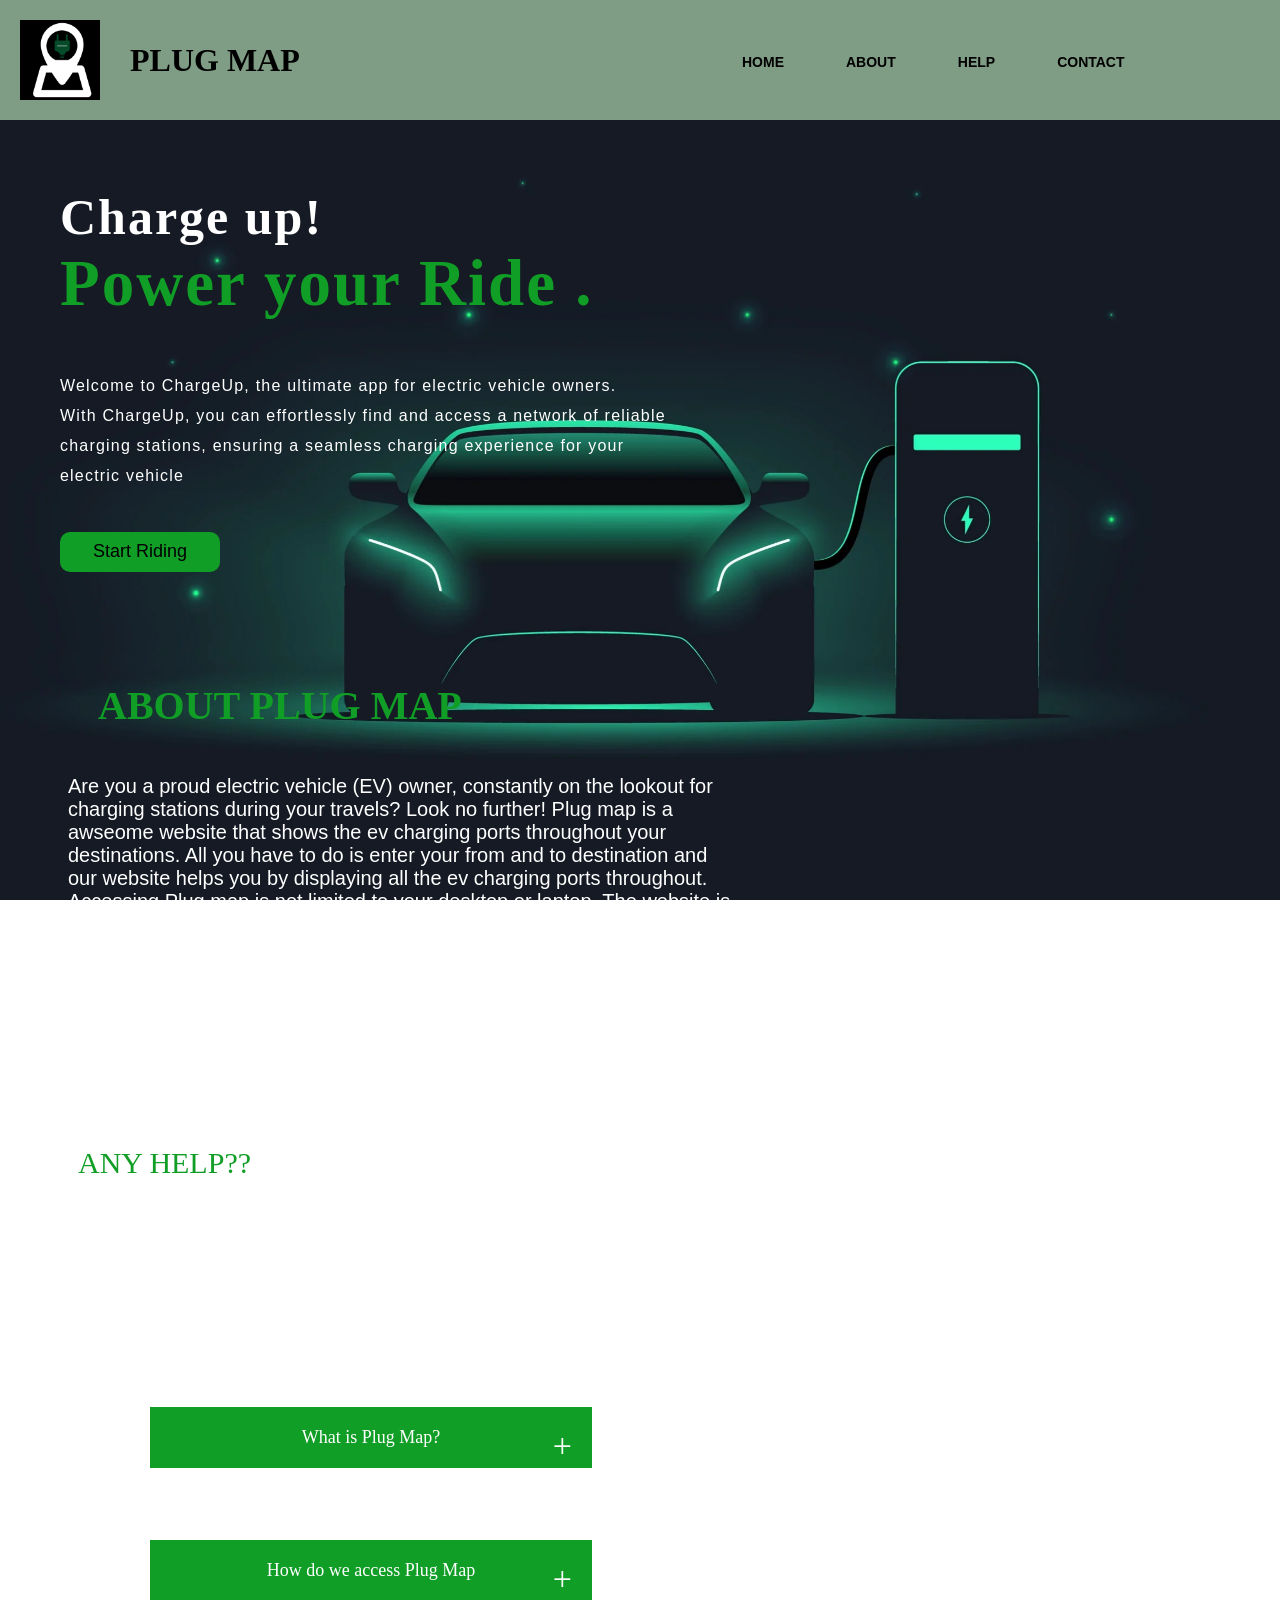
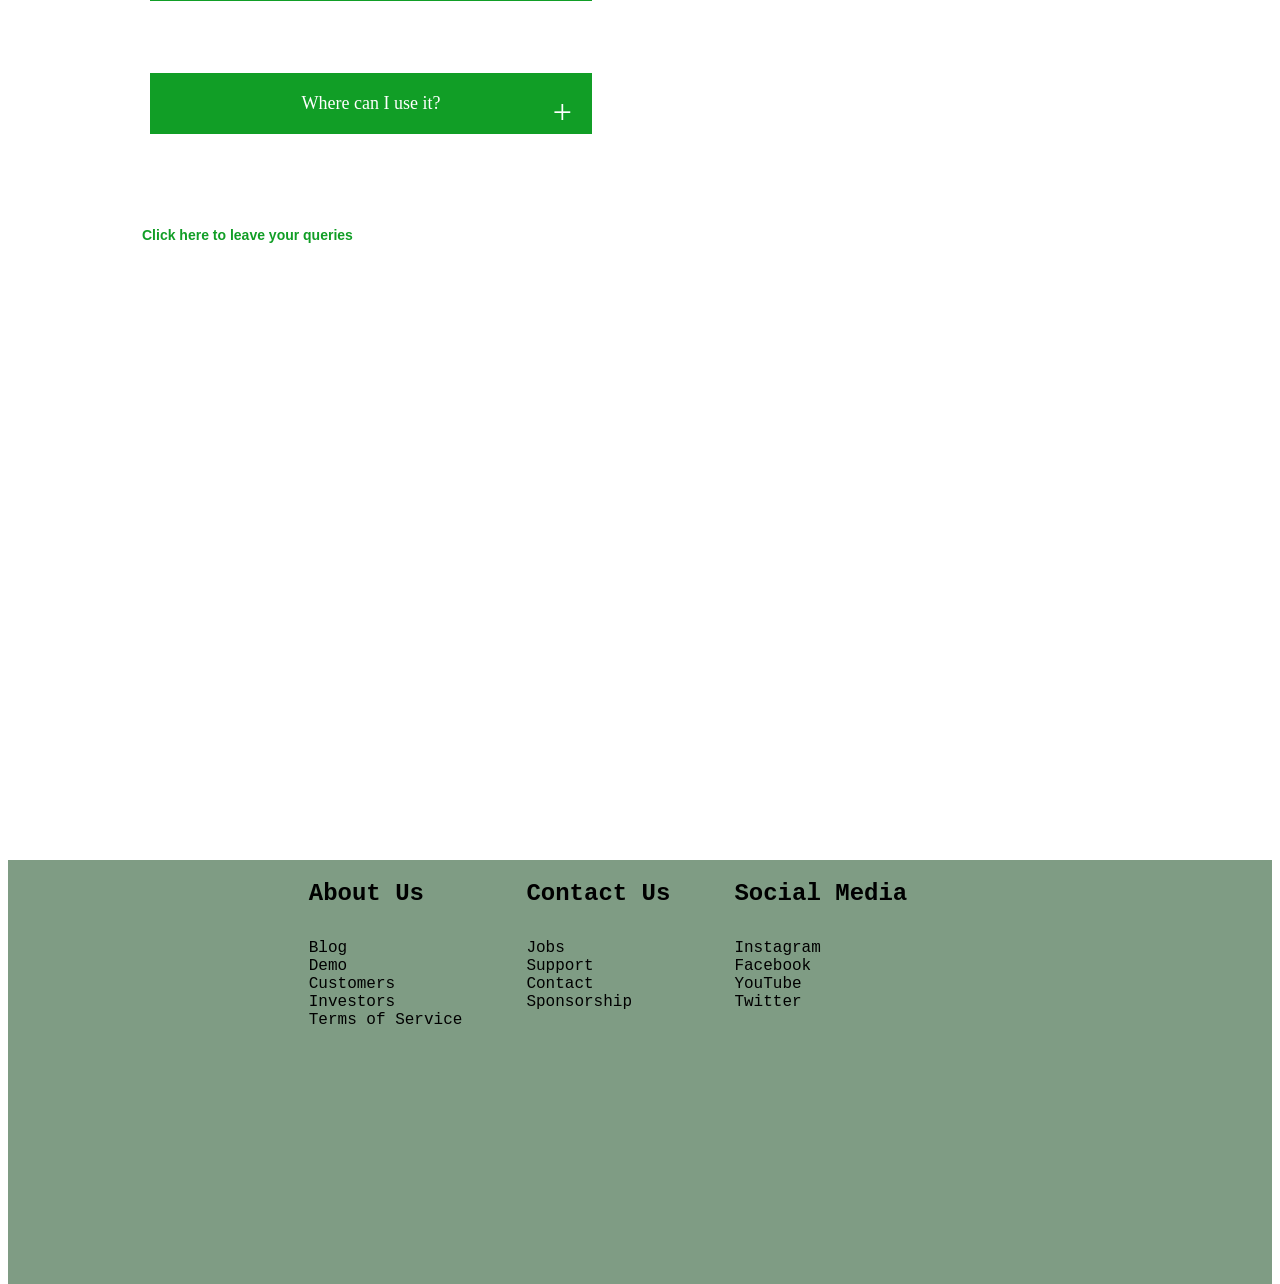
==== index.html @ 887d1930 "Some commits" ====
<!DOCTYPE html>
<html>
<head>
  <link rel="stylesheet" type="text/css" href="demo.css">
</head>
<body>
  <header class="header">
    <div class="navbar">
      <div class="container1">
          <img src="logo.png" alt="Logo" class="logo">
          <h1 class="heading">PLUG MAP</h1>
      </div>
    <div class="menu">
          <ul>
              <li><a href="#home">HOME</a></li>
              <li><a href="#about">ABOUT</a></li>
              <li><a href="#help">HELP</a></li>
              <li><a href="#contact">CONTACT</a></li>
          </ul>
    </div>
  </div>
  </header>
  <div class="container">
    <div class="content">
      <div id="home">
        <h1>Charge up!<br><span>Power your Ride .</span> <br></h1>
        <p class="par">Welcome to ChargeUp, the ultimate app for electric vehicle owners.<br>With ChargeUp, you can effortlessly find and access a network of reliable<br>
          charging stations, ensuring a seamless charging experience for your<br> electric vehicle </p>
        <button class="cn"><a href="startriding.php">Start Riding</a></button>
      </div>
      <!---------about---------->
      <div id="about">
        <h1 class="heading">ABOUT PLUG MAP</h1>
        <p>
        Are you a proud electric vehicle (EV) owner, constantly on the lookout for charging stations during your travels? 
        Look no further! Plug map is a awseome website that shows the ev charging ports throughout your 
        destinations. All you have to do is enter your from and to destination and our website helps you by displaying 
        all the ev charging ports throughout. Accessing Plug map is not limited to your desktop or laptop. 
        The website is optimized for mobile devices, enabling you to find charging stations on the go, right from 
        your smartphone or tablet. Moreover, Plug map offers integration with popular EV navigation systems and mobile
        apps, ensuring a seamless transition from planning your route to locating the nearest charging station.
       </p>
      </div>
      <!--------------------help----------------------->
      <div id="help">
        ANY HELP??
      </div>
      <div class="faq">
        <h2> Frequently Asked Questions</h2>
        <ul class="accordion">
            <li>
              <input type="radio" name="accordion" id="first">
              <label for="first">What is Plug Map?</label>
              <div class="content">
                <p>
                  Plug Map is a website which helps you to find ev charging ports throught your journey.
                </p>
              </div>
            </li>
        </ul>
        <ul class="accordion">
            <li>
              <input type="radio" name="accordion" id="second">
              <label for="second">How do we access Plug Map</label>
              <div class="content">
                <p>
                  All you need to do is enter your destination and select your vehicle and socket type, then click enter button to view ev charging ports throughout your destination.
                </p>
              </div>
            </li>
        </ul>
        <ul class="accordion">
          <li>
            <input type="radio" name="accordion" id="third">
            <label for="third">Where can I use it?</label>
            <div class="content">
              <p>
                Plug Map is flexible for all devices, You can use Plug Map in any devices.
              </p>
            </div>
          </li>
        </ul>
        <div class="queries">
          Any queries?? Leave your queries in the form below.
        </div>
        <div class="form">
          <ul class="forms">
            <li><a href="query.html">Click here to leave your queries</a></li>
          </ul>
        </div>
      </div>
    </div>
  </div>
  <footer>
    <div class="footer-container">
      <div class="footer">
          <div class="footer-heading footer-1">
              <h2>About Us</h2>
              <a href="#">Blog</a>
              <a href="#">Demo</a>
              <a href="#">Customers</a>
              <a href="#">Investors</a>
              <a href="#">Terms of Service</a>
          </div>
          <div class="footer-heading footer-2">
              <h2>Contact Us</h2>
              <a href="#">Jobs</a>
              <a href="#">Support</a>
              <a href="#">Contact</a>
              <a href="#">Sponsorship</a>
          </div>
          <div class="footer-heading footer-3">
              <h2>Social Media</h2>
              <a href="#">Instagram</a>
              <a href="#">Facebook</a>
              <a href="#">YouTube</a>
              <a href="#">Twitter</a>
          </div>
      </div>
  </div>
 </footer>
 
</body>
</html>
---- demo.css ----
html {
    height: 100%;
    background-image: url('img1.webp');
    background-repeat: no-repeat;
    background-position: center center;
    background-attachment: fixed;
    background-size: cover;
  }
  .header {
    position: fixed;
    top: 0;
    left: 0;
    width: 100%;
  }
  
  .container {
    margin-top: 60px; /* Adjust the value to match the header's height */
    height: 100vh; /* Adjust the value to account for header height */
  }
  
  .content {
    padding: 20px;
    /* position:relative; */
    /* Add other styling for your content as needed */
  }
  
  .navbar{
    border: 1px solid #7f9c84;
    background-color: #7f9c84;
    border-width:20px;
    margin: auto 0;
    
  }
  .container1 {
    display: flex;
    align-items: center;
  }
  
  .logo {
    width: 80px; /* Adjust the width as needed */
    height: 80px; /* Adjust the height as needed */
  }
  
  .heading {
    margin-left: 30px; /* Adjust the margin as needed */
  }
  
  .menu{
      width: 400px;
      float: left;
      height: 70px;
      margin-top: -90px;
      margin-left: 50%;
      padding-top: 0.5%;
      padding-right: 0.5%;
      font-size: 50%;
  }
  
  ul{
      float: left;
      display: flex;
      justify-content: center;
      align-items: center;
  }
  
  ul li{
      list-style: none;
      margin-left: 62px;
      margin-top: 30px;
      font-size: 14px;
  }
  
  ul li a{
      text-decoration: none;
      color: black;
      font-family: Arial;
      font-weight: bold;
      transition: 0.4s ease-in-out;
  }
  
  ul li a:hover{
      color: #119e26;
  }
  
  #home{
    width: 1200px;
    height: auto;
    margin: auto;
    color: #fff;
    position: static;
    
  
  }
  
  #home .par{
    padding-left: 20px;
    padding-bottom: 25px;
    font-family: Arial;
    letter-spacing: 1.2px;
    line-height: 30px;
  }
  
  #home h1{
    font-family: 'Times New Roman';
    font-size: 50px;
    padding-left: 20px;
    margin-top: 9%;
    letter-spacing: 2px;
    display: inline-block;
  }
  
  #home .cn{
    width: 160px;
    height: 40px;
    background: #119e26;
    border: none;
    margin-bottom: 10px;
    margin-left: 20px;
    font-size: 18px;
    border-radius: 10px;
    cursor: pointer;
    transition: .4s ease;
    
  }
  
  #home .cn a{
    text-decoration: none;
    color: black;
    transition: .3s ease;
    background-color: transparent;
  }
  
  .cn:hover{
    background-color: #fff;
  }
  
  #home span{
    color: #119e26;
    font-size: 65px
  }
  
  #about{
    margin-left: 40px;
    margin-top: 100px;
    color: white;
    width: 55%;
  }
  #about p{
    color: white;
    font-size: 20px;
    text-align: left;
    font-family: Arial;
    display: inline-block;
  }
  
  #about h1{
    color: #119e26;
    font-size: 40px;
  }   
  
  #help{
    color: #119e26;
    font-size: 30px;
    margin-left: 50px;
    margin-top: 8%;
  }
  .faq{
    
    text-align: center;
    font-size: 18px;
    color: white;
    margin-right: 700px;
    margin-top: 50px;
  }
  
  .faq h2{
    margin-right: 50px;
    margin-left: 50px;
    font-weight: 500;
    font-size: 40px;  
  }
  
  .accordion{
    margin: 10px;
    width: 100%;
    max-width: 750px;
  }
  .accordion li{
    list-style: none;
    width: 100%;
    padding: 10px;
  }
  .accordion li label{
    display: block;
    align-items: center;
    padding: 20px;
    font-size: 18px;
    font-weight: 500;
    background: #119e26;
    margin-bottom: 2px;
    cursor: pointer;
    position: relative;
  }
  
  label::after{
    content: '+';
    font-size: 34px;
    position: absolute;
    right: 20px;
    transition: transform 0.5s;
  
  }
  input[type="radio"]{
    display: none;
  }
  .accordion .content{
    background: #020202;
    text-align: left;
    padding: 0 20px;
    max-height: 0;
    overflow: hidden;
    transition: max-height 0.5s, padding 0.5s;   
  }
  .accordion input[type="radio"]:checked + label + .content{
    max-height: 600px;
    padding: 30px 20px;
  } 
  .accordion input[type="radio"]:checked + label::after{
    transform: rotate(135deg);
  
  
  }
  .faq .email-signup{
    max-width: 600px;
    margin: 20px auto 60px;
  }
  .faq small{
    font-size: 13px;
  }
  .queries{
    color: white;
    margin-top: 25px;
    margin-left: auto;
    font-size: 20px;
  }
  .form{
    margin-left: 12px;
  
  }
  .forms li a{
      color: #119e26;
      transition: 0.4s ease-in-out;
  }
  .forms li a:hover{
      color: #cb2222;
  }
 



footer{
    padding: 0;
    margin: 0;
    margin-top: 1500px;
    box-sizing: border-box;
    font-family: 'Courier New', Courier, monospace;
}


.footer-container{
    background-color: #7f9c84;
    padding-bottom: 4rem;
}

.footer{
    width: 80%;
    height: 40vh;
    color: black;
    display: flex;
    justify-content: center;
    flex-wrap: wrap;
    margin: 0 auto;

}

.footer-heading{
    display: flex;
    flex-direction: column;
    margin-right: 4rem;
}

.footer-heading h2{
    margin-bottom: 2rem;

}

.footer-heading a{
    color: black;
    text-decoration: none;
    margin-bottom: 0.5 rem;
}

.footer-heading a:hover{
    color: white;
    transition: 0.3s ease-out;

}
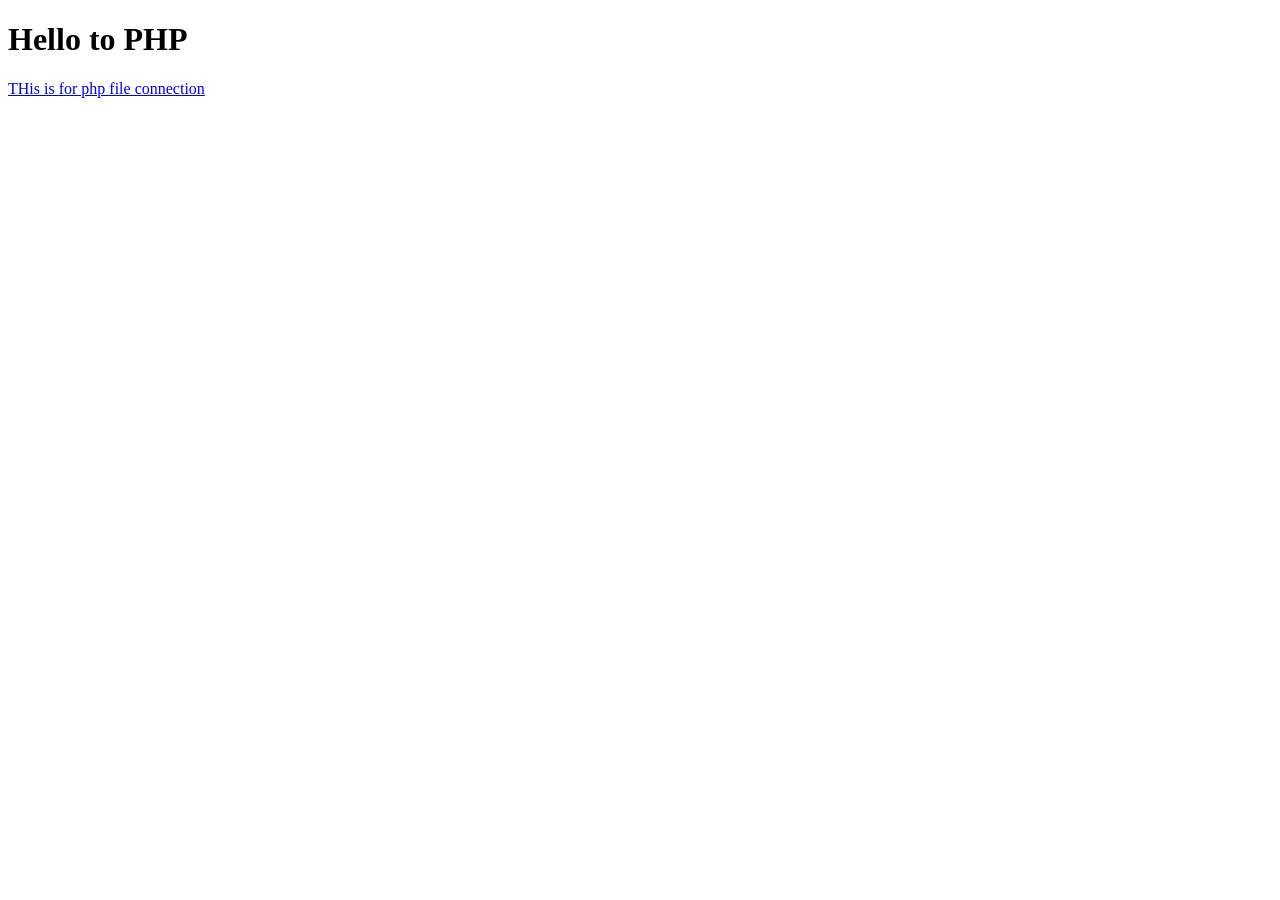
==== commit 41421e62: "some changes" ====
--- a/index.html
+++ b/index.html
@@ -1,125 +1,13 @@
-
 <!DOCTYPE html>
-<html>
+<html lang="en">
 <head>
-  <link rel="stylesheet" type="text/css" href="demo.css">
+    <meta charset="UTF-8">
+    <meta name="viewport" content="width=device-width, initial-scale=1.0">
+    <title>Main Page</title>
 </head>
 <body>
-  <header class="header">
-    <div class="navbar">
-      <div class="container1">
-          <img src="logo.png" alt="Logo" class="logo">
-          <h1 class="heading">PLUG MAP</h1>
-      </div>
-    <div class="menu">
-          <ul>
-              <li><a href="#home">HOME</a></li>
-              <li><a href="#about">ABOUT</a></li>
-              <li><a href="#help">HELP</a></li>
-              <li><a href="#contact">CONTACT</a></li>
-          </ul>
-    </div>
-  </div>
-  </header>
-  <div class="container">
-    <div class="content">
-      <div id="home">
-        <h1>Charge up!<br><span>Power your Ride .</span> <br></h1>
-        <p class="par">Welcome to ChargeUp, the ultimate app for electric vehicle owners.<br>With ChargeUp, you can effortlessly find and access a network of reliable<br>
-          charging stations, ensuring a seamless charging experience for your<br> electric vehicle </p>
-        <button class="cn"><a href="startriding.php">Start Riding</a></button>
-      </div>
-      <!---------about---------->
-      <div id="about">
-        <h1 class="heading">ABOUT PLUG MAP</h1>
-        <p>
-        Are you a proud electric vehicle (EV) owner, constantly on the lookout for charging stations during your travels? 
-        Look no further! Plug map is a awseome website that shows the ev charging ports throughout your 
-        destinations. All you have to do is enter your from and to destination and our website helps you by displaying 
-        all the ev charging ports throughout. Accessing Plug map is not limited to your desktop or laptop. 
-        The website is optimized for mobile devices, enabling you to find charging stations on the go, right from 
-        your smartphone or tablet. Moreover, Plug map offers integration with popular EV navigation systems and mobile
-        apps, ensuring a seamless transition from planning your route to locating the nearest charging station.
-       </p>
-      </div>
-      <!--------------------help----------------------->
-      <div id="help">
-        ANY HELP??
-      </div>
-      <div class="faq">
-        <h2> Frequently Asked Questions</h2>
-        <ul class="accordion">
-            <li>
-              <input type="radio" name="accordion" id="first">
-              <label for="first">What is Plug Map?</label>
-              <div class="content">
-                <p>
-                  Plug Map is a website which helps you to find ev charging ports throught your journey.
-                </p>
-              </div>
-            </li>
-        </ul>
-        <ul class="accordion">
-            <li>
-              <input type="radio" name="accordion" id="second">
-              <label for="second">How do we access Plug Map</label>
-              <div class="content">
-                <p>
-                  All you need to do is enter your destination and select your vehicle and socket type, then click enter button to view ev charging ports throughout your destination.
-                </p>
-              </div>
-            </li>
-        </ul>
-        <ul class="accordion">
-          <li>
-            <input type="radio" name="accordion" id="third">
-            <label for="third">Where can I use it?</label>
-            <div class="content">
-              <p>
-                Plug Map is flexible for all devices, You can use Plug Map in any devices.
-              </p>
-            </div>
-          </li>
-        </ul>
-        <div class="queries">
-          Any queries?? Leave your queries in the form below.
-        </div>
-        <div class="form">
-          <ul class="forms">
-            <li><a href="query.html">Click here to leave your queries</a></li>
-          </ul>
-        </div>
-      </div>
-    </div>
-  </div>
-  <footer>
-    <div class="footer-container">
-      <div class="footer">
-          <div class="footer-heading footer-1">
-              <h2>About Us</h2>
-              <a href="#">Blog</a>
-              <a href="#">Demo</a>
-              <a href="#">Customers</a>
-              <a href="#">Investors</a>
-              <a href="#">Terms of Service</a>
-          </div>
-          <div class="footer-heading footer-2">
-              <h2>Contact Us</h2>
-              <a href="#">Jobs</a>
-              <a href="#">Support</a>
-              <a href="#">Contact</a>
-              <a href="#">Sponsorship</a>
-          </div>
-          <div class="footer-heading footer-3">
-              <h2>Social Media</h2>
-              <a href="#">Instagram</a>
-              <a href="#">Facebook</a>
-              <a href="#">YouTube</a>
-              <a href="#">Twitter</a>
-          </div>
-      </div>
-  </div>
- </footer>
- 
+    <h1>Hello to PHP</h1>
+    <?php include 'demo.php';?>
+    <a href="demo.php">THis is for php file connection</a>    
 </body>
-</html>
+</html>
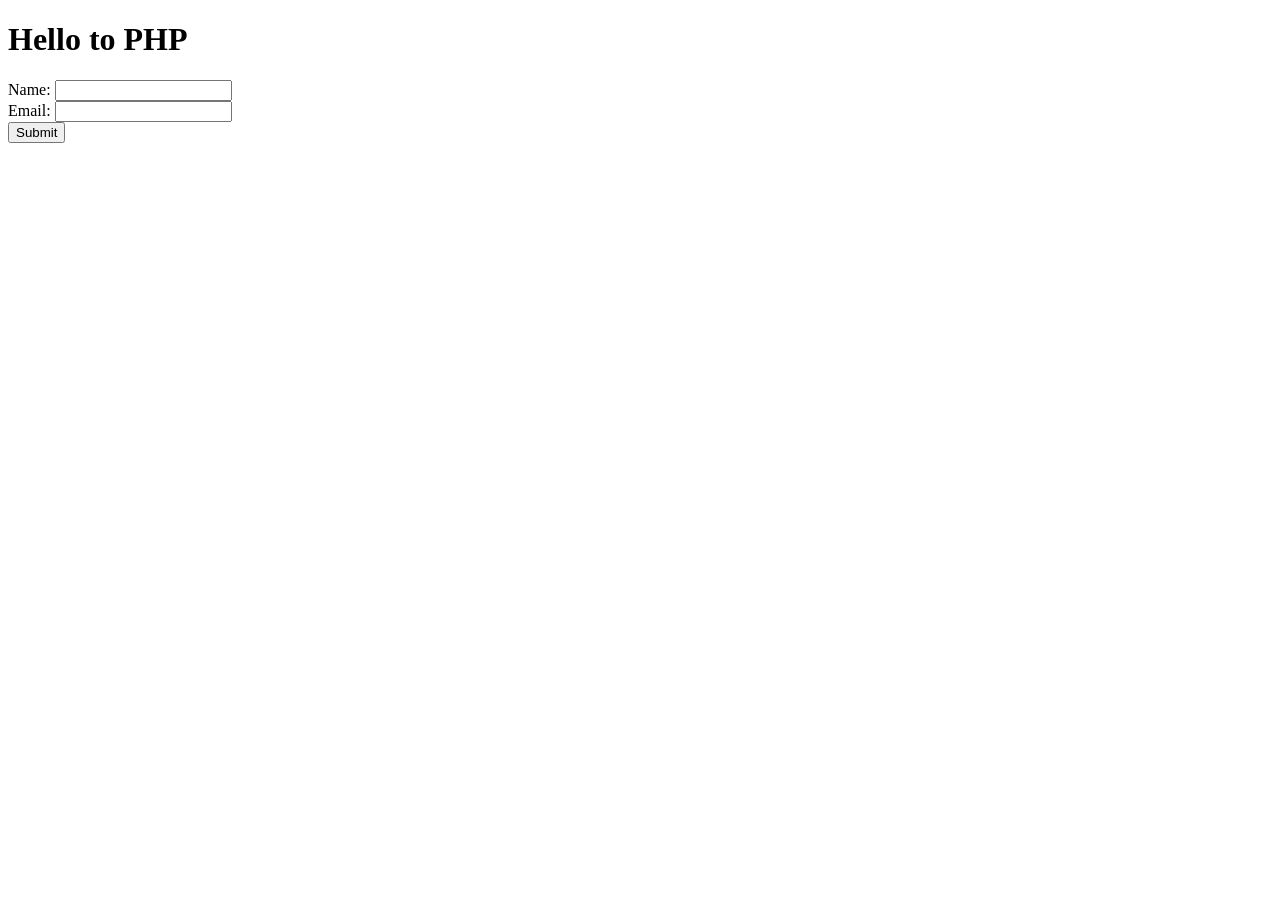
==== commit 6930ea34: "Changes" ====
--- a/index.html
+++ b/index.html
@@ -6,8 +6,18 @@
     <title>Main Page</title>
 </head>
 <body>
-    <h1>Hello to PHP</h1>
-    <?php include 'demo.php';?>
-    <a href="demo.php">THis is for php file connection</a>    
+    <h1>Hello to PHP</h1> 
+    
+
+<body>
+    <form method="POST" action="demo.php`">
+        <label for="name">Name:</label>
+        <input type="text" name="name" id="name" required><br>
+
+        <label for="email">Email:</label>
+        <input type="email" name="email" id="email" required><br>
+
+        <input type="submit" value="Submit">
+    </form>
 </body>
-</html>+</html>
